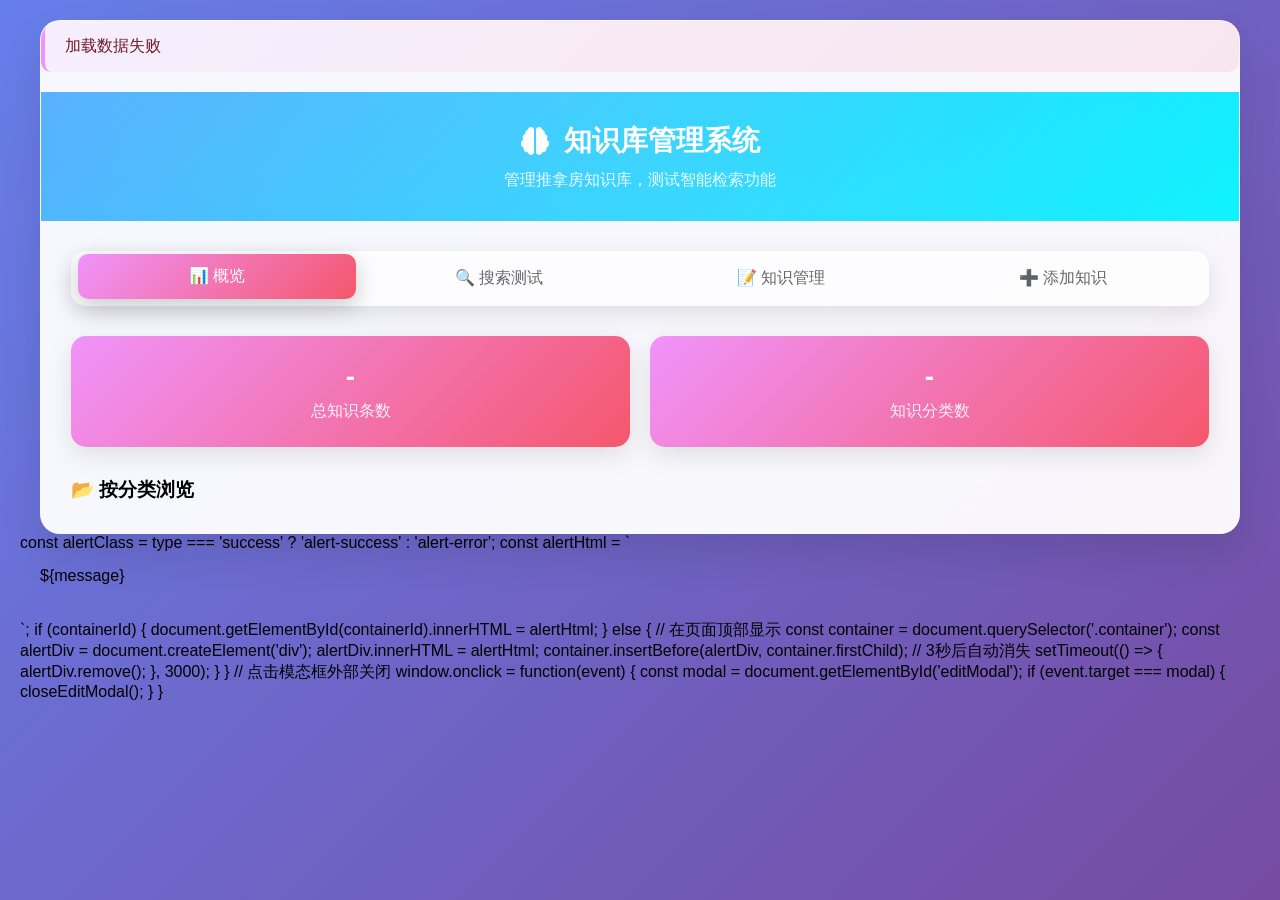
==== web/templates/knowledge_management.html @ 328109ba "Smart Appointment AI Agent Co-authored-by: Cursor <cursoragent@cursor.com>" ====
<!DOCTYPE html>
<html lang="zh-CN">
<head>
    <meta charset="UTF-8">
    <meta name="viewport" content="width=device-width, initial-scale=1.0">
    <title>知识库管理 - 智能预约系统</title>
    <link href="https://cdnjs.cloudflare.com/ajax/libs/font-awesome/6.0.0/css/all.min.css" rel="stylesheet">
    <style>
        * {
            margin: 0;
            padding: 0;
            box-sizing: border-box;
        }
        
        body { 
            font-family: -apple-system, BlinkMacSystemFont, 'Segoe UI', Roboto, 'Helvetica Neue', Arial, sans-serif;
            background: linear-gradient(135deg, #667eea 0%, #764ba2 100%);
            min-height: 100vh;
            padding: 20px;
        }
        
        .container { 
            max-width: 1200px; 
            margin: 0 auto; 
            background: rgba(255, 255, 255, 0.95);
            backdrop-filter: blur(20px);
            border-radius: 20px; 
            box-shadow: 0 20px 40px rgba(0,0,0,0.1);
            overflow: hidden;
            border: 1px solid rgba(255,255,255,0.2);
        }
        
        .header {
            background: linear-gradient(135deg, #4facfe 0%, #00f2fe 100%);
            padding: 30px;
            color: white;
            text-align: center;
            position: relative;
            overflow: hidden;
        }
        
        .header::before {
            content: '';
            position: absolute;
            top: -50%;
            left: -50%;
            width: 200%;
            height: 200%;
            background: linear-gradient(45deg, transparent, rgba(255,255,255,0.1), transparent);
            animation: shimmer 3s infinite;
        }
        
        @keyframes shimmer {
            0% { transform: translateX(-100%) translateY(-100%) rotate(45deg); }
            100% { transform: translateX(100%) translateY(100%) rotate(45deg); }
        }
        
        .header h2 {
            font-size: 28px;
            font-weight: 600;
            margin-bottom: 10px;
            display: flex;
            align-items: center;
            justify-content: center;
            gap: 15px;
        }
        
        .header p {
            font-size: 16px;
            opacity: 0.9;
        }
        
        .content {
            padding: 30px;
        }
        
        .nav-tabs {
            display: flex;
            margin-bottom: 30px;
            background: rgba(255,255,255,0.8);
            border-radius: 15px;
            padding: 5px;
            box-shadow: 0 8px 25px rgba(0,0,0,0.1);
        }
        
        .nav-tab {
            flex: 1;
            padding: 12px 20px;
            background: none;
            border: none;
            cursor: pointer;
            border-radius: 10px;
            margin: 0 2px;
            font-size: 16px;
            font-weight: 500;
            color: #666;
            transition: all 0.3s ease;
        }
        
        .nav-tab.active {
            background: linear-gradient(135deg, #f093fb 0%, #f5576c 100%);
            color: white;
            transform: translateY(-2px);
            box-shadow: 0 8px 25px rgba(0,0,0,0.2);
        }
        
        .nav-tab:hover:not(.active) {
            background: rgba(79, 172, 254, 0.1);
            color: #4facfe;
        }
        
        .tab-content {
            display: none;
        }
        
        .tab-content.active {
            display: block;
            animation: fadeIn 0.3s ease;
        }
        
        @keyframes fadeIn {
            from { opacity: 0; transform: translateY(10px); }
            to { opacity: 1; transform: translateY(0); }
        }
        
        .search-section {
            background: linear-gradient(135deg, rgba(255,255,255,0.9), rgba(248,250,252,0.9));
            padding: 25px;
            border-radius: 15px;
            margin-bottom: 25px;
            box-shadow: 0 8px 25px rgba(0,0,0,0.1);
            border: 1px solid rgba(255,255,255,0.3);
        }
        
        .form-group {
            margin-bottom: 20px;
        }
        
        .form-group label {
            display: block;
            margin-bottom: 8px;
            font-weight: 600;
            color: #333;
            font-size: 14px;
        }
        
        .form-control {
            width: 100%;
            padding: 12px 16px;
            border: 2px solid rgba(79, 172, 254, 0.2);
            border-radius: 10px;
            box-sizing: border-box;
            font-size: 14px;
            transition: all 0.3s ease;
            background: rgba(255,255,255,0.9);
        }
        
        .form-control:focus {
            outline: none;
            border-color: #4facfe;
            box-shadow: 0 0 0 3px rgba(79, 172, 254, 0.1);
            transform: translateY(-1px);
        }
        
        .btn {
            padding: 12px 24px;
            border: none;
            border-radius: 10px;
            cursor: pointer;
            margin-right: 10px;
            font-size: 14px;
            font-weight: 600;
            transition: all 0.3s ease;
            position: relative;
            overflow: hidden;
        }
        
        .btn::before {
            content: '';
            position: absolute;
            top: 50%;
            left: 50%;
            width: 0;
            height: 0;
            background: rgba(255,255,255,0.2);
            border-radius: 50%;
            transition: all 0.3s ease;
            transform: translate(-50%, -50%);
        }
        
        .btn:hover::before {
            width: 300px;
            height: 300px;
        }
        
        .btn-primary {
            background: linear-gradient(135deg, #4facfe 0%, #00f2fe 100%);
            color: white;
            box-shadow: 0 8px 25px rgba(79, 172, 254, 0.3);
        }
        
        .btn-primary:hover {
            transform: translateY(-2px);
            box-shadow: 0 12px 35px rgba(79, 172, 254, 0.4);
        }
        
        .btn-success {
            background: linear-gradient(135deg, #11998e 0%, #38ef7d 100%);
            color: white;
            box-shadow: 0 8px 25px rgba(56, 239, 125, 0.3);
        }
        
        .btn-success:hover {
            transform: translateY(-2px);
            box-shadow: 0 12px 35px rgba(56, 239, 125, 0.4);
        }
        
        .btn-danger {
            background: linear-gradient(135deg, #f093fb 0%, #f5576c 100%);
            color: white;
            box-shadow: 0 8px 25px rgba(245, 87, 108, 0.3);
        }
        
        .btn-danger:hover {
            transform: translateY(-2px);
            box-shadow: 0 12px 35px rgba(245, 87, 108, 0.4);
        }
        
        .btn-secondary {
            background: linear-gradient(135deg, #6c757d 0%, #9c9c9c 100%);
            color: white;
            box-shadow: 0 8px 25px rgba(108, 117, 125, 0.3);
        }
        
        .btn-secondary:hover {
            transform: translateY(-2px);
            box-shadow: 0 12px 35px rgba(108, 117, 125, 0.4);
        }
        
        .knowledge-list {
            background: rgba(255,255,255,0.9);
            border-radius: 15px;
            overflow: hidden;
            box-shadow: 0 8px 25px rgba(0,0,0,0.1);
            backdrop-filter: blur(10px);
            border: 1px solid rgba(255,255,255,0.3);
        }
        
        .knowledge-item {
            padding: 20px;
            border-bottom: 1px solid rgba(0,0,0,0.05);
            transition: all 0.3s ease;
            position: relative;
        }
        
        .knowledge-item:hover {
            background: rgba(79, 172, 254, 0.05);
            transform: translateX(5px);
        }
        
        .knowledge-item:last-child {
            border-bottom: none;
        }
        
        .knowledge-content {
            font-size: 16px;
            margin-bottom: 12px;
            line-height: 1.6;
            color: #333;
            font-weight: 500;
        }
        
        .knowledge-meta {
            font-size: 13px;
            color: #666;
            display: flex;
            gap: 20px;
            margin-bottom: 15px;
            align-items: center;
        }
        
        .knowledge-actions {
            margin-top: 15px;
            display: flex;
            gap: 10px;
            flex-wrap: wrap;
        }
        
        .search-result {
            background: linear-gradient(135deg, rgba(33, 150, 243, 0.1), rgba(33, 150, 243, 0.05));
            border-left: 4px solid #2196f3;
            margin-bottom: 15px;
            border-radius: 0 10px 10px 0;
        }
        
        .score-badge {
            background: linear-gradient(135deg, #11998e 0%, #38ef7d 100%);
            color: white;
            padding: 4px 10px;
            border-radius: 20px;
            font-size: 12px;
            font-weight: 600;
            margin-left: 10px;
            box-shadow: 0 4px 15px rgba(56, 239, 125, 0.3);
        }
        
        .category-badge {
            background: linear-gradient(135deg, #4facfe 0%, #00f2fe 100%);
            color: white;
            padding: 4px 12px;
            border-radius: 20px;
            font-size: 12px;
            font-weight: 600;
            box-shadow: 0 4px 15px rgba(79, 172, 254, 0.3);
        }
        
        .keywords-tag {
            background: rgba(255,255,255,0.8);
            border: 2px solid rgba(79, 172, 254, 0.2);
            padding: 3px 8px;
            border-radius: 8px;
            font-size: 11px;
            margin-right: 8px;
            margin-bottom: 5px;
            color: #666;
            transition: all 0.3s ease;
            display: inline-block;
        }
        
        .keywords-tag:hover {
            border-color: #4facfe;
            background: rgba(79, 172, 254, 0.1);
            transform: translateY(-1px);
        }
        
        .modal {
            display: none;
            position: fixed;
            z-index: 1000;
            left: 0;
            top: 0;
            width: 100%;
            height: 100%;
            background-color: rgba(0,0,0,0.5);
            backdrop-filter: blur(5px);
        }
        
        .modal-content {
            background: rgba(255, 255, 255, 0.95);
            backdrop-filter: blur(20px);
            margin: 5% auto;
            padding: 30px;
            border-radius: 20px;
            width: 80%;
            max-width: 600px;
            box-shadow: 0 20px 40px rgba(0,0,0,0.1);
            border: 1px solid rgba(255,255,255,0.2);
            animation: modalSlide 0.3s ease;
        }
        
        @keyframes modalSlide {
            from { opacity: 0; transform: translateY(-50px); }
            to { opacity: 1; transform: translateY(0); }
        }
        
        .close {
            color: #999;
            float: right;
            font-size: 28px;
            font-weight: bold;
            cursor: pointer;
            transition: all 0.3s ease;
            width: 30px;
            height: 30px;
            display: flex;
            align-items: center;
            justify-content: center;
            border-radius: 50%;
        }
        
        .close:hover {
            color: #f5576c;
            background: rgba(245, 87, 108, 0.1);
            transform: rotate(90deg);
        }
        
        .stats {
            display: grid;
            grid-template-columns: repeat(auto-fit, minmax(200px, 1fr));
            gap: 20px;
            margin-bottom: 30px;
        }
        
        .stat-card {
            background: linear-gradient(135deg, #f093fb 0%, #f5576c 100%);
            color: white;
            padding: 25px;
            border-radius: 15px;
            text-align: center;
            box-shadow: 0 8px 25px rgba(0,0,0,0.1);
            transition: all 0.3s ease;
        }
        
        .stat-card:hover {
            transform: translateY(-5px);
            box-shadow: 0 15px 35px rgba(0,0,0,0.2);
        }
        
        .stat-number {
            font-size: 28px;
            font-weight: bold;
            margin-bottom: 8px;
        }
        
        .stat-label {
            font-size: 16px;
            opacity: 0.9;
            font-weight: 500;
        }
        
        .loading {
            text-align: center;
            padding: 30px;
            color: #666;
            font-size: 16px;
        }
        
        .loading::after {
            content: '';
            display: inline-block;
            width: 20px;
            height: 20px;
            border: 3px solid #4facfe;
            border-radius: 50%;
            border-top-color: transparent;
            animation: spin 1s linear infinite;
            margin-left: 10px;
        }
        
        @keyframes spin {
            to { transform: rotate(360deg); }
        }
        
        .alert {
            padding: 15px 20px;
            margin-bottom: 20px;
            border-radius: 10px;
            border: none;
            font-weight: 500;
        }
        
        .alert-success {
            background: linear-gradient(135deg, rgba(17, 153, 142, 0.1), rgba(56, 239, 125, 0.1));
            border-left: 4px solid #11998e;
            color: #155724;
        }
        
        .alert-error {
            background: linear-gradient(135deg, rgba(240, 147, 251, 0.1), rgba(245, 87, 108, 0.1));
            border-left: 4px solid #f093fb;
            color: #721c24;
        }
    </style>
</head>
<body>
    <div class="container">
        <div class="header">
            <h2><i class="fas fa-brain"></i> 知识库管理系统</h2>
            <p>管理推拿房知识库，测试智能检索功能</p>
        </div>
        
        <div class="content">
            <div class="nav-tabs">
                <button class="nav-tab active" onclick="showTab('overview')">📊 概览</button>
                <button class="nav-tab" onclick="showTab('search')">🔍 搜索测试</button>
                <button class="nav-tab" onclick="showTab('manage')">📝 知识管理</button>
                <button class="nav-tab" onclick="showTab('add')">➕ 添加知识</button>
            </div>
        
        <!-- 概览标签页 -->
        <div id="overview" class="tab-content active">
            <div class="stats">
                <div class="stat-card">
                    <div class="stat-number" id="totalCount">-</div>
                    <div class="stat-label">总知识条数</div>
                </div>
                <div class="stat-card">
                    <div class="stat-number" id="categoryCount">-</div>
                    <div class="stat-label">知识分类数</div>
                </div>
            </div>
            
            <h3>📂 按分类浏览</h3>
            <div id="categoryOverview"></div>
        </div>
        
        <!-- 搜索测试标签页 -->
        <div id="search" class="tab-content">
            <div class="search-section">
                <h3>🔍 智能搜索测试</h3>
                <div class="form-group">
                    <label for="searchQuery">搜索查询：</label>
                    <input type="text" id="searchQuery" class="form-control" placeholder="输入搜索内容，如：营业时间、价格、技师等">
                </div>
                <div style="display: flex; gap: 15px;">
                    <div class="form-group" style="flex: 1;">
                        <label for="searchTopK">返回结果数：</label>
                        <select id="searchTopK" class="form-control">
                            <option value="3">3条</option>
                            <option value="5" selected>5条</option>
                            <option value="10">10条</option>
                        </select>
                    </div>
                    <div class="form-group" style="flex: 1;">
                        <label for="searchCategory">分类过滤：</label>
                        <select id="searchCategory" class="form-control">
                            <option value="">全部分类</option>
                        </select>
                    </div>
                </div>
                <button class="btn btn-primary" onclick="performSearch()">🔍 搜索</button>
                <button class="btn btn-secondary" onclick="clearSearchResults()">🗑️ 清空结果</button>
            </div>
            
            <div id="searchResults"></div>
        </div>
        
        <!-- 知识管理标签页 -->
        <div id="manage" class="tab-content">
            <h3>📝 所有知识</h3>
            <div id="knowledgeList" class="loading">加载中...</div>
        </div>
        
        <!-- 添加知识标签页 -->
        <div id="add" class="tab-content">
            <div class="search-section">
                <h3>➕ 添加新知识</h3>
                <div id="addAlert"></div>
                <form id="addKnowledgeForm">
                    <div class="form-group">
                        <label for="newContent">知识内容：</label>
                        <textarea id="newContent" class="form-control" rows="4" placeholder="输入知识内容"></textarea>
                    </div>
                    <div class="form-group">
                        <label for="newCategory">分类：</label>
                        <input type="text" id="newCategory" class="form-control" placeholder="如：营业时间、服务项目等">
                    </div>
                    <div class="form-group">
                        <label for="newKeywords">关键词（用逗号分隔）：</label>
                        <input type="text" id="newKeywords" class="form-control" placeholder="如：营业时间,开门,关门,几点">
                    </div>
                    <button type="submit" class="btn btn-success">✅ 添加知识</button>
                    <button type="button" class="btn btn-secondary" onclick="clearAddForm()">🗑️ 清空表单</button>
                </form>
            </div>
        </div>
    </div>
    
    <!-- 编辑模态框 -->
    <div id="editModal" class="modal">
        <div class="modal-content">
            <span class="close" onclick="closeEditModal()">&times;</span>
            <h3>✏️ 编辑知识</h3>
            <div id="editAlert"></div>
            <form id="editKnowledgeForm">
                <input type="hidden" id="editId">
                <div class="form-group">
                    <label for="editContent">知识内容：</label>
                    <textarea id="editContent" class="form-control" rows="4"></textarea>
                </div>
                <div class="form-group">
                    <label for="editCategory">分类：</label>
                    <input type="text" id="editCategory" class="form-control">
                </div>
                <div class="form-group">
                    <label for="editKeywords">关键词（用逗号分隔）：</label>
                    <input type="text" id="editKeywords" class="form-control">
                </div>
                <button type="submit" class="btn btn-success">💾 保存更改</button>
                <button type="button" class="btn btn-secondary" onclick="closeEditModal()">❌ 取消</button>
            </form>
        </div>
    </div>
    
    <script>
        let knowledgeData = [];
        let categories = [];
        
        // 页面加载时初始化
        document.addEventListener('DOMContentLoaded', function() {
            loadKnowledgeData();
            
            // 绑定表单提交事件
            document.getElementById('addKnowledgeForm').addEventListener('submit', handleAddKnowledge);
            document.getElementById('editKnowledgeForm').addEventListener('submit', handleEditKnowledge);
        });
        
        // 加载知识库数据
        async function loadKnowledgeData() {
            try {
                const response = await fetch('/api/knowledge');
                const data = await response.json();
                
                knowledgeData = data.documents;
                categories = data.categories;
                
                updateStats(data);
                renderOverview();
                renderKnowledgeList();
                updateCategorySelects();
                
            } catch (error) {
                console.error('加载数据失败:', error);
                showAlert('加载数据失败', 'error');
            }
        }
        
        // 更新统计信息
        function updateStats(data) {
            document.getElementById('totalCount').textContent = data.total_count;
            document.getElementById('categoryCount').textContent = data.categories.length;
        }
        
        // 渲染概览页面
        function renderOverview() {
            const overview = document.getElementById('categoryOverview');
            
            // 按分类分组
            const categoryGroups = {};
            knowledgeData.forEach(doc => {
                const category = doc.category || '未分类';
                if (!categoryGroups[category]) {
                    categoryGroups[category] = [];
                }
                categoryGroups[category].push(doc);
            });
            
            let html = '';
            Object.entries(categoryGroups).forEach(([category, docs]) => {
                html += `
                    <div class="knowledge-list" style="margin-bottom: 20px;">
                        <div style="background: #f8f9fa; padding: 15px; font-weight: bold; font-size: 16px;">
                            📁 ${category} (${docs.length}条)
                        </div>
                        ${docs.map(doc => `
                            <div class="knowledge-item">
                                <div class="knowledge-content">${doc.content}</div>
                                <div class="knowledge-meta">
                                    <span>ID: ${doc.id}</span>
                                    <span>更新: ${new Date(doc.updated_at).toLocaleString()}</span>
                                </div>
                                ${doc.keywords && doc.keywords.length > 0 ? `
                                    <div style="margin-top: 8px;">
                                        ${doc.keywords.map(keyword => `<span class="keywords-tag">${keyword}</span>`).join('')}
                                    </div>
                                ` : ''}
                            </div>
                        `).join('')}
                    </div>
                `;
            });
            
            overview.innerHTML = html;
        }
        
        // 渲染知识列表
        function renderKnowledgeList() {
            const list = document.getElementById('knowledgeList');
            
            if (knowledgeData.length === 0) {
                list.innerHTML = '<div class="loading">暂无知识数据</div>';
                return;
            }
            
            const html = knowledgeData.map(doc => `
                <div class="knowledge-item">
                    <div class="knowledge-content">${doc.content}</div>
                    <div class="knowledge-meta">
                        <span>ID: ${doc.id}</span>
                        <span class="category-badge">${doc.category || '未分类'}</span>
                        <span>创建: ${new Date(doc.created_at).toLocaleString()}</span>
                        <span>更新: ${new Date(doc.updated_at).toLocaleString()}</span>
                    </div>
                    ${doc.keywords && doc.keywords.length > 0 ? `
                        <div style="margin-top: 8px;">
                            ${doc.keywords.map(keyword => `<span class="keywords-tag">${keyword}</span>`).join('')}
                        </div>
                    ` : ''}
                    <div class="knowledge-actions">
                        <button class="btn btn-primary" onclick="editKnowledge(${doc.id})">✏️ 编辑</button>
                        <button class="btn btn-danger" onclick="deleteKnowledge(${doc.id})">🗑️ 删除</button>
                    </div>
                </div>
            `).join('');
            
            list.innerHTML = `<div class="knowledge-list">${html}</div>`;
        }
        
        // 更新分类选择框
        function updateCategorySelects() {
            const searchCategory = document.getElementById('searchCategory');
            searchCategory.innerHTML = '<option value="">全部分类</option>' + 
                categories.map(cat => `<option value="${cat}">${cat}</option>`).join('');
        }
        
        // 标签页切换
        function showTab(tabName) {
            // 隐藏所有标签页
            document.querySelectorAll('.tab-content').forEach(tab => {
                tab.classList.remove('active');
            });
            document.querySelectorAll('.nav-tab').forEach(tab => {
                tab.classList.remove('active');
            });
            
            // 显示选中的标签页
            document.getElementById(tabName).classList.add('active');
            event.target.classList.add('active');
        }
        
        // 执行搜索
        async function performSearch() {
            const query = document.getElementById('searchQuery').value.trim();
            if (!query) {
                showAlert('请输入搜索内容', 'error', 'searchResults');
                return;
            }
            
            const topK = parseInt(document.getElementById('searchTopK').value);
            const category = document.getElementById('searchCategory').value;
            
            try {
                const response = await fetch('/api/knowledge/search', {
                    method: 'POST',
                    headers: {
                        'Content-Type': 'application/json',
                    },
                    body: JSON.stringify({
                        query: query,
                        top_k: topK,
                        category: category || null
                    })
                });
                
                const data = await response.json();
                displaySearchResults(data);
                
            } catch (error) {
                console.error('搜索失败:', error);
                showAlert('搜索失败', 'error', 'searchResults');
            }
        }
        
        // 显示搜索结果
        function displaySearchResults(data) {
            const container = document.getElementById('searchResults');
            
            if (data.results.length === 0) {
                container.innerHTML = `
                    <div class="knowledge-list">
                        <div class="knowledge-item">
                            <div style="text-align: center; color: #666;">
                                🔍 未找到与 "${data.query}" 相关的知识
                            </div>
                        </div>
                    </div>
                `;
                return;
            }
            
            const html = `
                <h4>🎯 搜索结果 (查询: "${data.query}", 找到 ${data.total_found} 条)</h4>
                <div class="knowledge-list">
                    ${data.results.map((doc, index) => `
                        <div class="knowledge-item search-result">
                            <div class="knowledge-content">
                                ${doc.content}
                                <span class="score-badge">相似度: ${(doc.score || 0).toFixed(3)}</span>
                            </div>
                            <div class="knowledge-meta">
                                <span>#${index + 1}</span>
                                <span>ID: ${doc.id}</span>
                                <span class="category-badge">${doc.category || '未分类'}</span>
                                <span>排名: ${doc.rank || index + 1}</span>
                            </div>
                            ${doc.keywords && doc.keywords.length > 0 ? `
                                <div style="margin-top: 8px;">
                                    ${doc.keywords.map(keyword => `<span class="keywords-tag">${keyword}</span>`).join('')}
                                </div>
                            ` : ''}
                        </div>
                    `).join('')}
                </div>
            `;
            
            container.innerHTML = html;
        }
        
        // 清空搜索结果
        function clearSearchResults() {
            document.getElementById('searchResults').innerHTML = '';
            document.getElementById('searchQuery').value = '';
        }
        
        // 添加知识
        async function handleAddKnowledge(event) {
            event.preventDefault();
            
            const content = document.getElementById('newContent').value.trim();
            const category = document.getElementById('newCategory').value.trim();
            const keywordsStr = document.getElementById('newKeywords').value.trim();
            
            if (!content || !category) {
                showAlert('请填写完整的知识内容和分类', 'error', 'addAlert');
                return;
            }
            
            const keywords = keywordsStr ? keywordsStr.split(',').map(k => k.trim()).filter(k => k) : [];
            
            try {
                const response = await fetch('/api/knowledge', {
                    method: 'POST',
                    headers: {
                        'Content-Type': 'application/json',
                    },
                    body: JSON.stringify({
                        content: content,
                        category: category,
                        keywords: keywords
                    })
                });
                
                const result = await response.json();
                
                if (response.ok) {
                    showAlert('知识添加成功！', 'success', 'addAlert');
                    clearAddForm();
                    await loadKnowledgeData(); // 重新加载数据
                } else {
                    showAlert(result.message || '添加失败', 'error', 'addAlert');
                }
                
            } catch (error) {
                console.error('添加知识失败:', error);
                showAlert('添加失败', 'error', 'addAlert');
            }
        }
        
        // 清空添加表单
        function clearAddForm() {
            document.getElementById('newContent').value = '';
            document.getElementById('newCategory').value = '';
            document.getElementById('newKeywords').value = '';
            document.getElementById('addAlert').innerHTML = '';
        }
        
        // 编辑知识
        function editKnowledge(id) {
            const doc = knowledgeData.find(d => d.id === id);
            if (!doc) return;
            
            document.getElementById('editId').value = id;
            document.getElementById('editContent').value = doc.content;
            document.getElementById('editCategory').value = doc.category || '';
            document.getElementById('editKeywords').value = (doc.keywords || []).join(', ');
            document.getElementById('editAlert').innerHTML = '';
            
            document.getElementById('editModal').style.display = 'block';
        }
        
        // 处理编辑提交
        async function handleEditKnowledge(event) {
            event.preventDefault();
            
            const id = document.getElementById('editId').value;
            const content = document.getElementById('editContent').value.trim();
            const category = document.getElementById('editCategory').value.trim();
            const keywordsStr = document.getElementById('editKeywords').value.trim();
            
            if (!content || !category) {
                showAlert('请填写完整的知识内容和分类', 'error', 'editAlert');
                return;
            }
            
            const keywords = keywordsStr ? keywordsStr.split(',').map(k => k.trim()).filter(k => k) : [];
            
            try {
                const response = await fetch(`/api/knowledge/${id}`, {
                    method: 'PUT',
                    headers: {
                        'Content-Type': 'application/json',
                    },
                    body: JSON.stringify({
                        content: content,
                        category: category,
                        keywords: keywords
                    })
                });
                
                const result = await response.json();
                
                if (response.ok) {
                    showAlert('知识更新成功！', 'success', 'editAlert');
                    setTimeout(() => {
                        closeEditModal();
                        loadKnowledgeData();
                    }, 1000);
                } else {
                    showAlert(result.message || '更新失败', 'error', 'editAlert');
                }
                
            } catch (error) {
                console.error('更新知识失败:', error);
                showAlert('更新失败', 'error', 'editAlert');
            }
        }
        
        // 关闭编辑模态框
        function closeEditModal() {
            document.getElementById('editModal').style.display = 'none';
        }
        
        // 删除知识
        async function deleteKnowledge(id) {
            if (!confirm('确定要删除这条知识吗？此操作不可撤销。')) {
                return;
            }
            
            try {
                const response = await fetch(`/api/knowledge/${id}`, {
                    method: 'DELETE'
                });
                
                const result = await response.json();
                
                if (response.ok) {
                    showAlert('知识删除成功', 'success');
                    await loadKnowledgeData();
                } else {
                    showAlert(result.message || '删除失败', 'error');
                }
                
            } catch (error) {
                console.error('删除知识失败:', error);
                showAlert('删除失败', 'error');
            }
        }
        
        // 显示提示信息
        function showAlert(message, type, containerId = null) {
            const alertClass = type === 'success' ? 'alert-success' : 'alert-error';
            const alertHtml = `<div class="alert ${alertClass}">${message}</div>`;
            
            if (containerId) {
                document.getElementById(containerId).innerHTML = alertHtml;
            } else {
                // 在页面顶部显示
                const container = document.querySelector('.container');
                const alertDiv = document.createElement('div');
                alertDiv.innerHTML = alertHtml;
                container.insertBefore(alertDiv, container.firstChild);
                
                // 3秒后自动消失
                setTimeout(() => {
                    alertDiv.remove();
                }, 3000);
            }
        }
        
        // 点击模态框外部关闭
        window.onclick = function(event) {
            const modal = document.getElementById('editModal');
            if (event.target == modal) {
                closeEditModal();
            }
        }
    </script>
    </div>
</body>
</html>
            const alertClass = type === 'success' ? 'alert-success' : 'alert-error';
            const alertHtml = `<div class="alert ${alertClass}">${message}</div>`;
            
            if (containerId) {
                document.getElementById(containerId).innerHTML = alertHtml;
            } else {
                // 在页面顶部显示
                const container = document.querySelector('.container');
                const alertDiv = document.createElement('div');
                alertDiv.innerHTML = alertHtml;
                container.insertBefore(alertDiv, container.firstChild);
                
                // 3秒后自动消失
                setTimeout(() => {
                    alertDiv.remove();
                }, 3000);
            }
        }
        
        // 点击模态框外部关闭
        window.onclick = function(event) {
            const modal = document.getElementById('editModal');
            if (event.target === modal) {
                closeEditModal();
            }
        }
    </script>
</body>
</html>
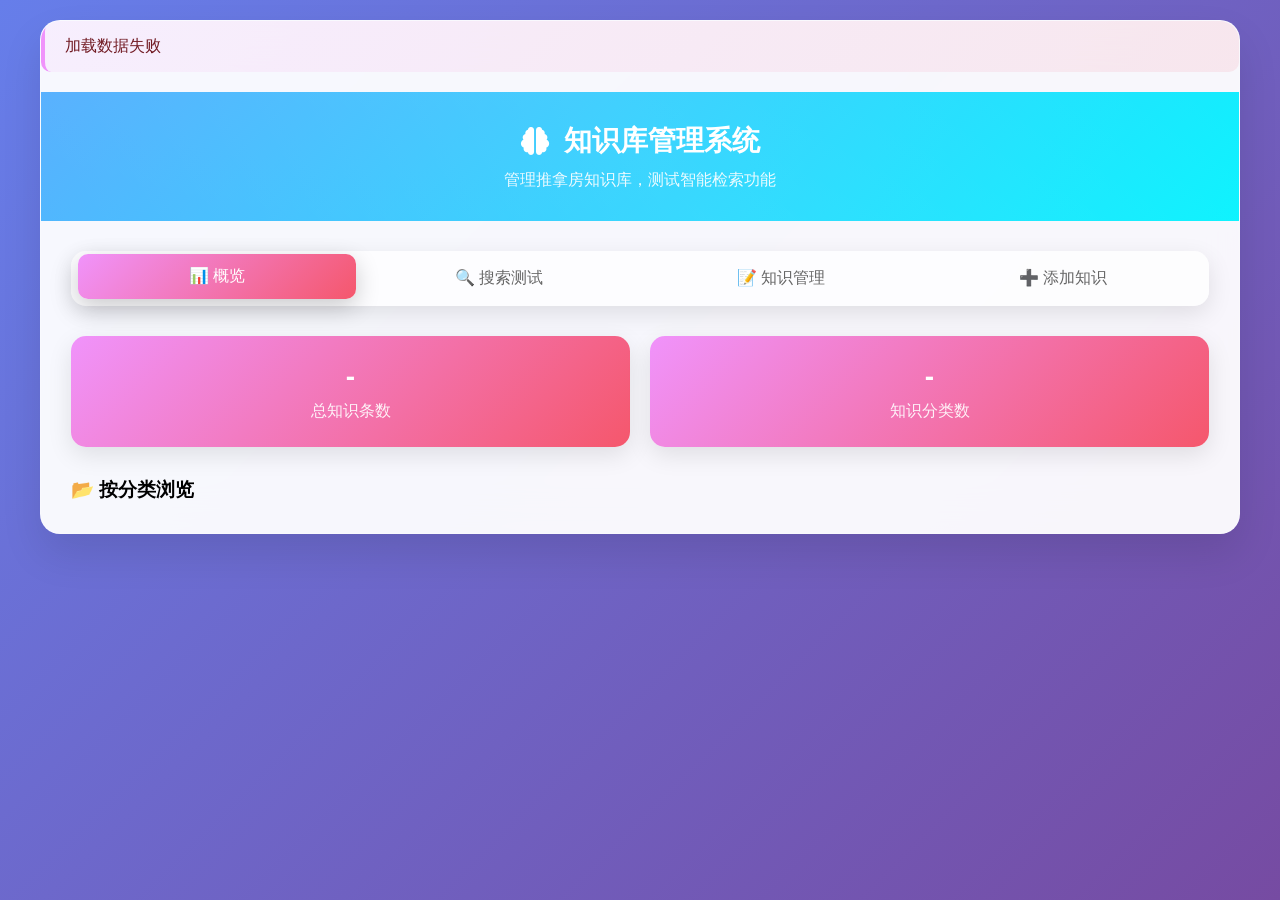
==== commit aa834af2: "docs: README interview edition + P0 fixes + memory system - Rewrite README.md: remove promotional co" ====
--- a/web/templates/knowledge_management.html
+++ b/web/templates/knowledge_management.html
@@ -585,11 +585,22 @@
     <script>
         let knowledgeData = [];
         let categories = [];
-        
+
+        // XSS 防护：转义 HTML 特殊字符
+        function escapeHtml(str) {
+            if (str === null || str === undefined) return '';
+            return String(str)
+                .replace(/&/g, '&amp;')
+                .replace(/</g, '&lt;')
+                .replace(/>/g, '&gt;')
+                .replace(/"/g, '&quot;')
+                .replace(/'/g, '&#39;');
+        }
+
         // 页面加载时初始化
         document.addEventListener('DOMContentLoaded', function() {
             loadKnowledgeData();
-            
+
             // 绑定表单提交事件
             document.getElementById('addKnowledgeForm').addEventListener('submit', handleAddKnowledge);
             document.getElementById('editKnowledgeForm').addEventListener('submit', handleEditKnowledge);
@@ -640,18 +651,18 @@
                 html += `
                     <div class="knowledge-list" style="margin-bottom: 20px;">
                         <div style="background: #f8f9fa; padding: 15px; font-weight: bold; font-size: 16px;">
-                            📁 ${category} (${docs.length}条)
+                            📁 ${escapeHtml(category)} (${docs.length}条)
                         </div>
                         ${docs.map(doc => `
                             <div class="knowledge-item">
-                                <div class="knowledge-content">${doc.content}</div>
+                                <div class="knowledge-content">${escapeHtml(doc.content)}</div>
                                 <div class="knowledge-meta">
                                     <span>ID: ${doc.id}</span>
                                     <span>更新: ${new Date(doc.updated_at).toLocaleString()}</span>
                                 </div>
                                 ${doc.keywords && doc.keywords.length > 0 ? `
                                     <div style="margin-top: 8px;">
-                                        ${doc.keywords.map(keyword => `<span class="keywords-tag">${keyword}</span>`).join('')}
+                                        ${doc.keywords.map(keyword => `<span class="keywords-tag">${escapeHtml(keyword)}</span>`).join('')}
                                     </div>
                                 ` : ''}
                             </div>
@@ -674,16 +685,16 @@
             
             const html = knowledgeData.map(doc => `
                 <div class="knowledge-item">
-                    <div class="knowledge-content">${doc.content}</div>
+                    <div class="knowledge-content">${escapeHtml(doc.content)}</div>
                     <div class="knowledge-meta">
                         <span>ID: ${doc.id}</span>
-                        <span class="category-badge">${doc.category || '未分类'}</span>
+                        <span class="category-badge">${escapeHtml(doc.category || '未分类')}</span>
                         <span>创建: ${new Date(doc.created_at).toLocaleString()}</span>
                         <span>更新: ${new Date(doc.updated_at).toLocaleString()}</span>
                     </div>
                     ${doc.keywords && doc.keywords.length > 0 ? `
                         <div style="margin-top: 8px;">
-                            ${doc.keywords.map(keyword => `<span class="keywords-tag">${keyword}</span>`).join('')}
+                            ${doc.keywords.map(keyword => `<span class="keywords-tag">${escapeHtml(keyword)}</span>`).join('')}
                         </div>
                     ` : ''}
                     <div class="knowledge-actions">
@@ -699,8 +710,8 @@
         // 更新分类选择框
         function updateCategorySelects() {
             const searchCategory = document.getElementById('searchCategory');
-            searchCategory.innerHTML = '<option value="">全部分类</option>' + 
-                categories.map(cat => `<option value="${cat}">${cat}</option>`).join('');
+            searchCategory.innerHTML = '<option value="">全部分类</option>' +
+                categories.map(cat => `<option value="${escapeHtml(cat)}">${escapeHtml(cat)}</option>`).join('');
         }
         
         // 标签页切换
@@ -760,39 +771,39 @@
                     <div class="knowledge-list">
                         <div class="knowledge-item">
                             <div style="text-align: center; color: #666;">
-                                🔍 未找到与 "${data.query}" 相关的知识
+                                🔍 未找到与 "${escapeHtml(data.query)}" 相关的知识
                             </div>
                         </div>
                     </div>
                 `;
                 return;
             }
-            
+
             const html = `
-                <h4>🎯 搜索结果 (查询: "${data.query}", 找到 ${data.total_found} 条)</h4>
+                <h4>🎯 搜索结果 (查询: "${escapeHtml(data.query)}", 找到 ${data.total_found} 条)</h4>
                 <div class="knowledge-list">
                     ${data.results.map((doc, index) => `
                         <div class="knowledge-item search-result">
                             <div class="knowledge-content">
-                                ${doc.content}
+                                ${escapeHtml(doc.content)}
                                 <span class="score-badge">相似度: ${(doc.score || 0).toFixed(3)}</span>
                             </div>
                             <div class="knowledge-meta">
                                 <span>#${index + 1}</span>
                                 <span>ID: ${doc.id}</span>
-                                <span class="category-badge">${doc.category || '未分类'}</span>
+                                <span class="category-badge">${escapeHtml(doc.category || '未分类')}</span>
                                 <span>排名: ${doc.rank || index + 1}</span>
                             </div>
                             ${doc.keywords && doc.keywords.length > 0 ? `
                                 <div style="margin-top: 8px;">
-                                    ${doc.keywords.map(keyword => `<span class="keywords-tag">${keyword}</span>`).join('')}
+                                    ${doc.keywords.map(keyword => `<span class="keywords-tag">${escapeHtml(keyword)}</span>`).join('')}
                                 </div>
                             ` : ''}
                         </div>
                     `).join('')}
                 </div>
             `;
-            
+
             container.innerHTML = html;
         }
         
@@ -975,35 +986,5 @@
             }
         }
     </script>
-    </div>
 </body>
 </html>
-            const alertClass = type === 'success' ? 'alert-success' : 'alert-error';
-            const alertHtml = `<div class="alert ${alertClass}">${message}</div>`;
-            
-            if (containerId) {
-                document.getElementById(containerId).innerHTML = alertHtml;
-            } else {
-                // 在页面顶部显示
-                const container = document.querySelector('.container');
-                const alertDiv = document.createElement('div');
-                alertDiv.innerHTML = alertHtml;
-                container.insertBefore(alertDiv, container.firstChild);
-                
-                // 3秒后自动消失
-                setTimeout(() => {
-                    alertDiv.remove();
-                }, 3000);
-            }
-        }
-        
-        // 点击模态框外部关闭
-        window.onclick = function(event) {
-            const modal = document.getElementById('editModal');
-            if (event.target === modal) {
-                closeEditModal();
-            }
-        }
-    </script>
-</body>
-</html>
